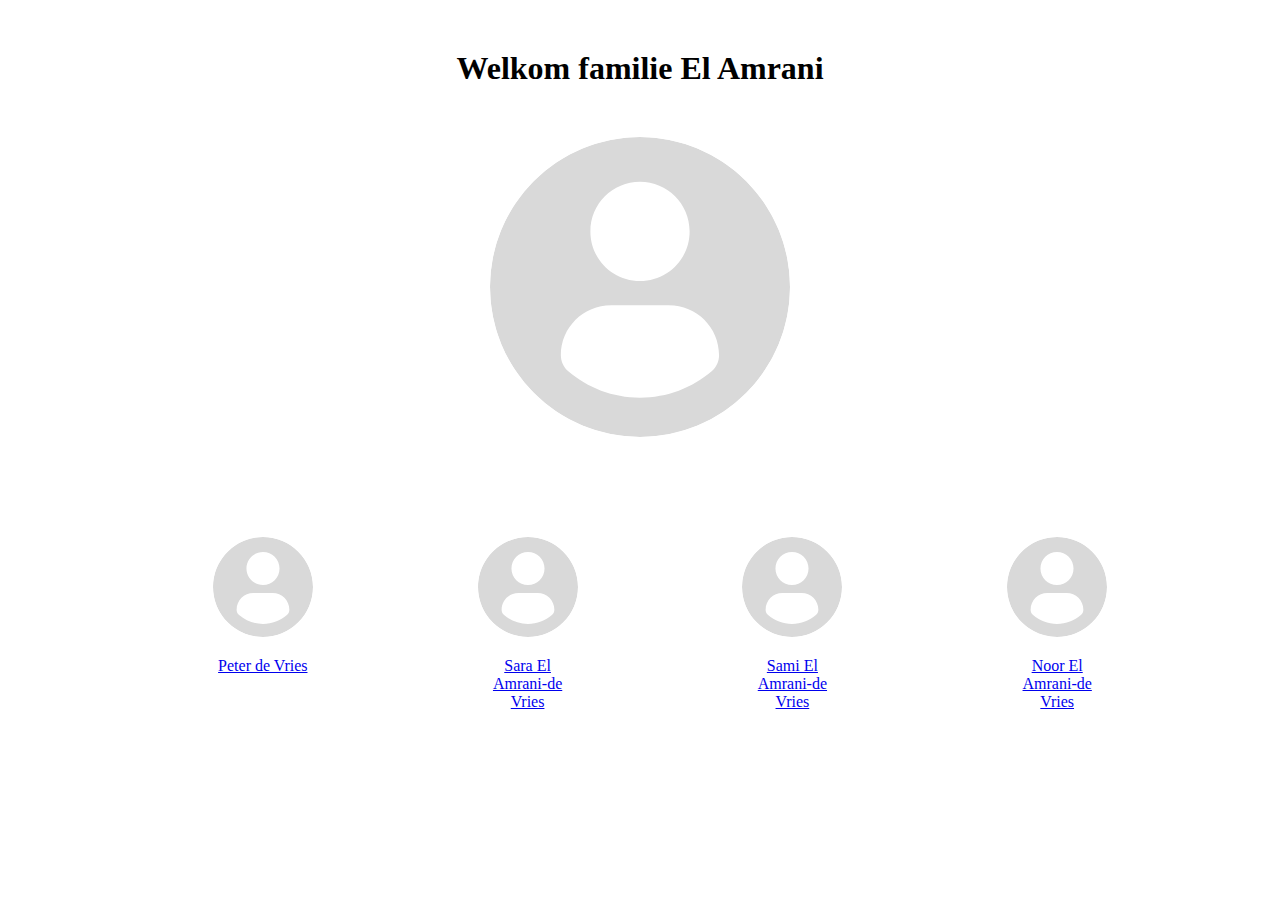
==== familie/index.html @ 0d6d40aa "Meldingcentrum v0.1" ====
<!DOCTYPE html>
<html lang="nl">
<head>
    <meta charset="UTF-8">
    <meta name="viewport" content="width=device-width, initial-scale=1.0">
    <link rel="stylesheet" type="text/css" href="../styles/family.css">
    <link href="https://unpkg.com/boxicons@2.1.4/css/boxicons.min.css" rel="stylesheet">
    <script src="../scripts/family.js" defer></script>
    <title>OBA Login</title>
</head>
<body>
    <main>
        <h1>Welkom familie <span id="family-name"></span></h1>
        <div id="current-user-profile">
            <img>
        </div>
        <ul id="members">
            <template id="member-template">
                <li class="member">
                    <a class="member-view">
                        <img class="member-profile-picture">
                        <p class="member-name"></p>
                    </a>
                </li>
            </template>
        </ul>
    </main>
</body>
</html>
---- styles/family.css ----
h1 {
    width: 100%;
    text-align: center;
    margin: 50px 0;
}

#current-user-profile {
    display: flex;
    justify-content: center;
    margin-bottom: 100px;
}

#current-user-profile img {
    width: 300px;
    height: 300px;
    background-color: white;
    border-radius: 150px;
}

#members {
    list-style-type: none;
    display: flex;
    justify-content: space-evenly;
}

.member {
    max-width: 100px;
    max-height: 100px;
    background-color: white;
    border-radius: 50px;
}

.member-profile-picture {
    width: 100%;
    max-height: 100%;
    border-radius: 50%;
}

.member-name {
    width: 100%;
    text-align: center;
}
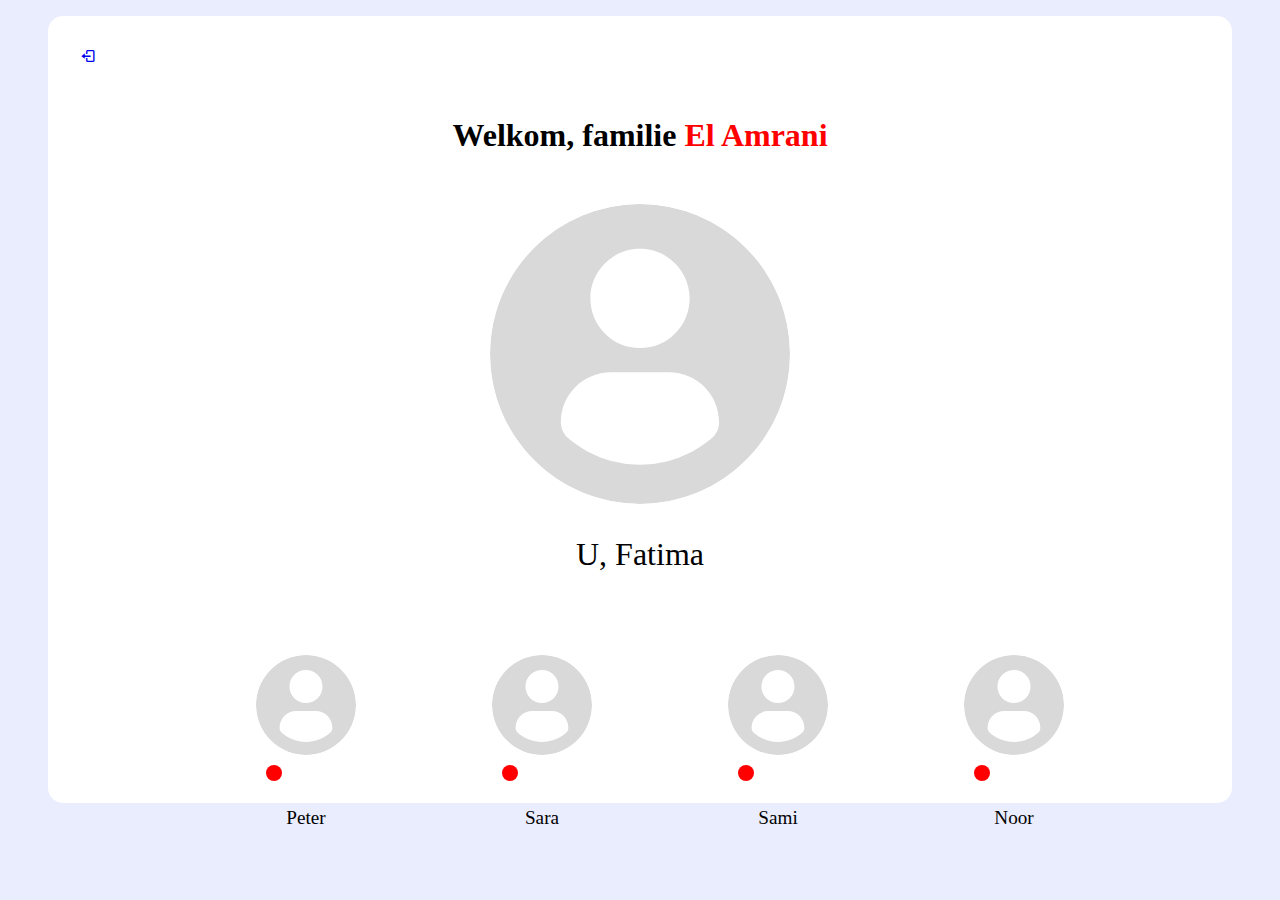
==== commit b563723e: "help" ====
--- a/familie/index.html
+++ b/familie/index.html
@@ -3,26 +3,44 @@
 <head>
     <meta charset="UTF-8">
     <meta name="viewport" content="width=device-width, initial-scale=1.0">
+
+         <!-- Link to CSS -->
     <link rel="stylesheet" type="text/css" href="../styles/family.css">
+            <!-- Link to boxicons -->
     <link href="https://unpkg.com/boxicons@2.1.4/css/boxicons.min.css" rel="stylesheet">
+         <!-- Link to JavaScript script -->
     <script src="../scripts/family.js" defer></script>
     <title>OBA Login</title>
 </head>
 <body>
     <main>
-        <h1>Welkom familie <span id="family-name"></span></h1>
-        <div id="current-user-profile">
+        <header>
+            <a href="../login" >
+            <i class="bx bx-log-out icon"> </i>
+        </a>
+        </header>
+
+        <h1>Welkom, familie <span id="family-name"></span></h1>
+        <a href="../" id="current-user-profile">
             <img>
-        </div>
+            <p>U, <span id="current-user-name"></span></p>
+        </a>
         <ul id="members">
             <template id="member-template">
                 <li class="member">
                     <a class="member-view">
                         <img class="member-profile-picture">
+                        <p class="member-notification-count"></p>
                         <p class="member-name"></p>
                     </a>
                 </li>
             </template>
+            <!-- <li class="member settings">
+                <a class="member-view">
+                    <img class="member-profile-picture">
+                    <p class="member-name"></p>
+                </a>
+            </li> -->
         </ul>
     </main>
 </body>
--- a/styles/family.css
+++ b/styles/family.css
@@ -1,13 +1,62 @@
+/* Fonts being used by the oba */
+@font-face {
+    font-family: AvenirRoman;
+    src: url(../font/Avenir-roman.ttf);
+}
+
+@font-face {
+    font-family: AvenirMedium;
+    src: url(../font/Avenir-medium.ttf);
+}
+
+@font-face {
+    font-family: AvenirBlack;
+    src: url(../font/Avenir\ -black.ttf);
+}
+
 h1 {
     width: 100%;
     text-align: center;
     margin: 50px 0;
+    
+}
+
+.member-notification-count {
+    width: 16px;
+    height: 16px;
+    border-radius: 8px;
+    position: relative;
+    top: -10px;
+    left: 10px;
+    background: red;
+    }
+
+body {
+    background-color: #e9edfe;
+}
+
+main {
+    padding: 2rem;
+    background-color: white;
+    margin: 1rem 2.5rem 2.5rem 2.5rem;
+    border-radius: 15px;
+    /* min-height: calc(100vh - 2rem); */
+}
+
+#family-name {
+    color: red;
 }
 
 #current-user-profile {
     display: flex;
-    justify-content: center;
-    margin-bottom: 100px;
+    flex-direction: column;
+    align-items: center;
+    margin-bottom: 50px;
+    justify-content: space-between;
+    font-size: xx-large;
+    font-family: AvernirRoman;
+    text-decoration: none;
+    color: black;
 }
 
 #current-user-profile img {
@@ -39,4 +88,11 @@
 .member-name {
     width: 100%;
     text-align: center;
+    font-size: larger;
+    margin: 0;
+}
+
+.member-view {
+    text-decoration: none;
+    color: black;
 }